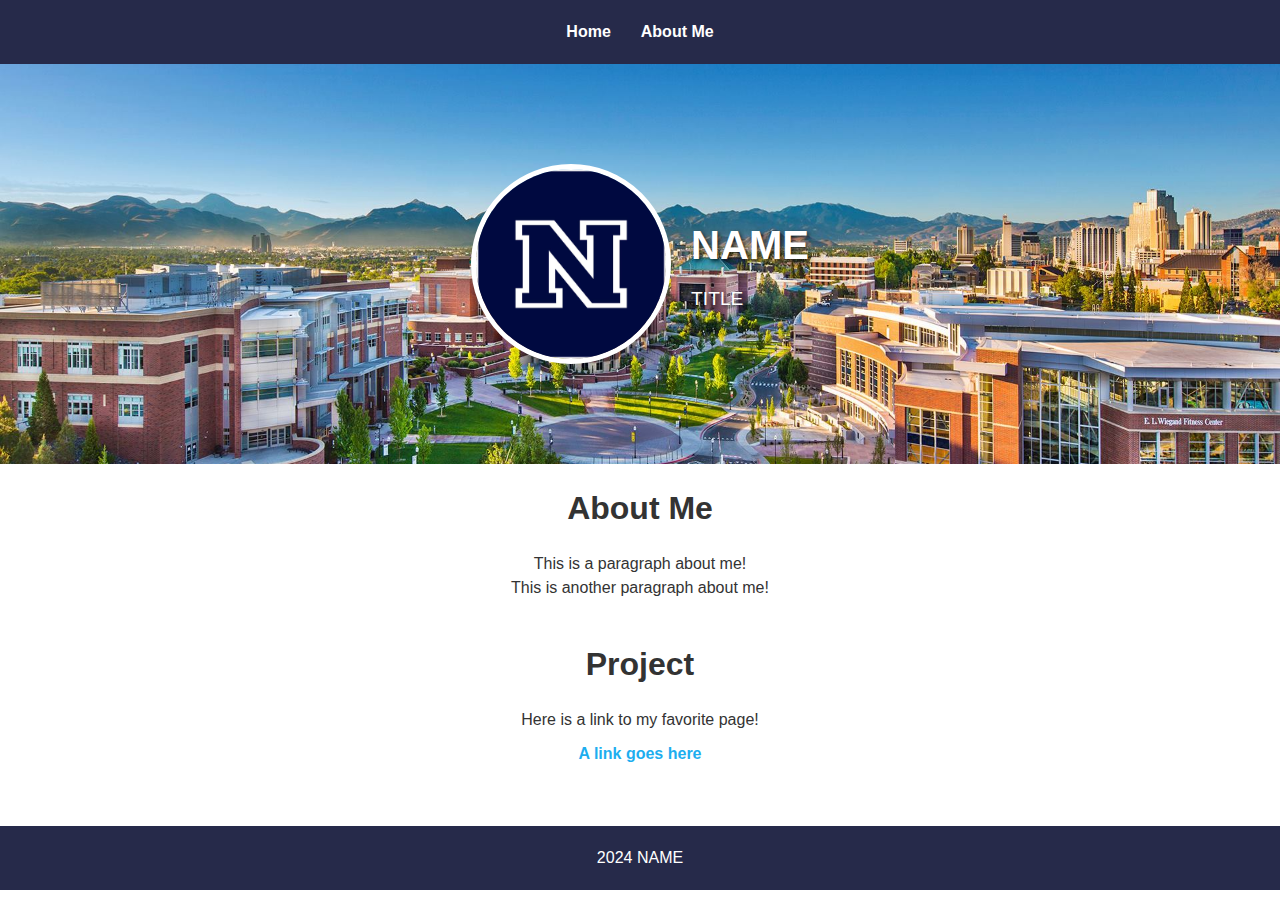
==== index.html @ 071ac872 "added html me scrpits style unr images" ====
<!DOCTYPE html>
<html>
<head>
    <title>My Page</title>
    <link rel="stylesheet" href="style.css">
    <meta name="viewport" content="width=device-width, initial-scale=1.0">
</head>
<body>
    <header>
        <nav>
            <div class="menu-toggle" id="mobile-menu">
                <span class="bar"></span>
                <span class="bar"></span>
                <span class="bar"></span>
            </div>
            <ul class="nav-links" id="nav-links">
                <li><a href="index.html">Home</a></li>
                <li><a href="about.html">About Me</a></li>
            </ul>
        </nav>
    </header>
    <div class="hero">
        <div class="hero-content">
            <img src="me.jpg" alt="Image of Me">
            <div class="hero-text">
                <h1>NAME</h1>
                <p>TITLE</p>
            </div>
        </div>
    </div>
    <main>
        <section>
            <h2>About Me</h2>
            <p>
                This is a paragraph about me!
            </p>

            <p>
                This is another paragraph about me!
            </p>
                
        </section>
        <section>
            <h2>Project</h2>
            <p>
                Here is a link to my favorite page!
            </p>
            <ul>
                <li>
                    <a href="https://github.com">A link goes here</a>
                </li>
                
            </ul>
        </section>
    </main>
    <footer>
        <p>2024 NAME</p>
    </footer>
    <script src="script.js"></script>
</body>
</html>
---- style.css ----
/* General Reset and Global Styles */
*,
:after,
:before {
    box-sizing: border-box;
    margin: 0;
    padding: 0;
}

body {
    font-family: -apple-system, BlinkMacSystemFont, Segoe UI, Roboto, Helvetica Neue, Arial, Noto Sans, sans-serif, Apple Color Emoji, Segoe UI Emoji, Segoe UI Symbol, Noto Color Emoji;
    font-size: 1rem;
    font-weight: 400;
    line-height: 1.5;
    color: #333;
    background-color: #fff;
}

header {
    background-color: #262A4A;
    padding: 20px 0;
    position: relative;
}

nav {
    display: flex;
    justify-content: center;
    align-items: center;
}

nav .menu-toggle {
    display: none;
    flex-direction: column;
    cursor: pointer;
}

nav .menu-toggle .bar {
    height: 3px;
    width: 25px;
    background-color: #fff;
    margin: 4px 0;
}

nav ul {
    list-style: none;
    display: flex;
}

nav ul li {
    margin: 0 15px;
}

nav ul li a {
    color: #fff;
    text-decoration: none;
    font-weight: bold;
}

/* Hero Section */
.hero {
    background: url('unr.jpg') no-repeat center center/cover;
    color: #fff;
    padding: 100px 20px;
}

.hero-content {
    display: flex;
    align-items: center;
    justify-content: center;
}

.hero img {
    border-radius: 50%;
    width: 200px; /* Increase the image size */
    height: 200px;
    object-fit: cover;
    object-position: top; /* Adjust to show more of the head */
    margin-right: 20px;
    border: 5px solid #fff; /* Add white border */
}

.hero-text {
    text-align: left;
}

.hero h1,
.hero p {
    text-shadow: 2px 2px 4px rgba(0, 0, 0, 0.7); /* Add black outline */
}

.hero h1 {
    font-size: 2.5rem;
    margin-bottom: 10px;
}

.hero p {
    font-size: 1.2rem;
}

main {
    padding: 20px;
}

section {
    margin-bottom: 40px;
    text-align: center;
}

section h2 {
    font-size: 2rem;
    margin-bottom: 20px;
    text-align: center;
}

section p {
    max-width: 800px;
    margin: 0 auto;
    text-align: center;
}

section ul {
    list-style: none;
    text-align: center;
    padding: 0;
}

section ul li {
    margin: 10px 0;
}

section ul li a {
    text-decoration: none;
    color: #1DAEEF;
    font-weight: bold;
}

footer {
    text-align: center;
    padding: 20px;
    background-color: #262A4A;
    color: #fff;
}

/* Responsive Styles */
@media (max-width: 768px) {
    .hero {
        text-align: center;
    }

    .hero-content {
        flex-direction: column;
    }

    .hero img {
        margin-right: 0;
        margin-bottom: 20px;
    }

    .hero h1 {
        font-size: 2rem;
    }

    .hero p {
        font-size: 1rem;
    }

    section h2 {
        font-size: 1.5rem;
    }

    nav {
        justify-content: space-between; /* Ensure the menu toggle is aligned to the right */
    }

    nav ul {
        flex-direction: column;
        position: absolute;
        top: 100%;
        left: 0;
        right: 0;
        background-color: #262A4A;
        display: none; /* Hide menu by default */
    }

    nav ul.showing {
        display: flex; /* Show menu when toggled */
    }

    nav .menu-toggle {
        display: flex;
    }
}
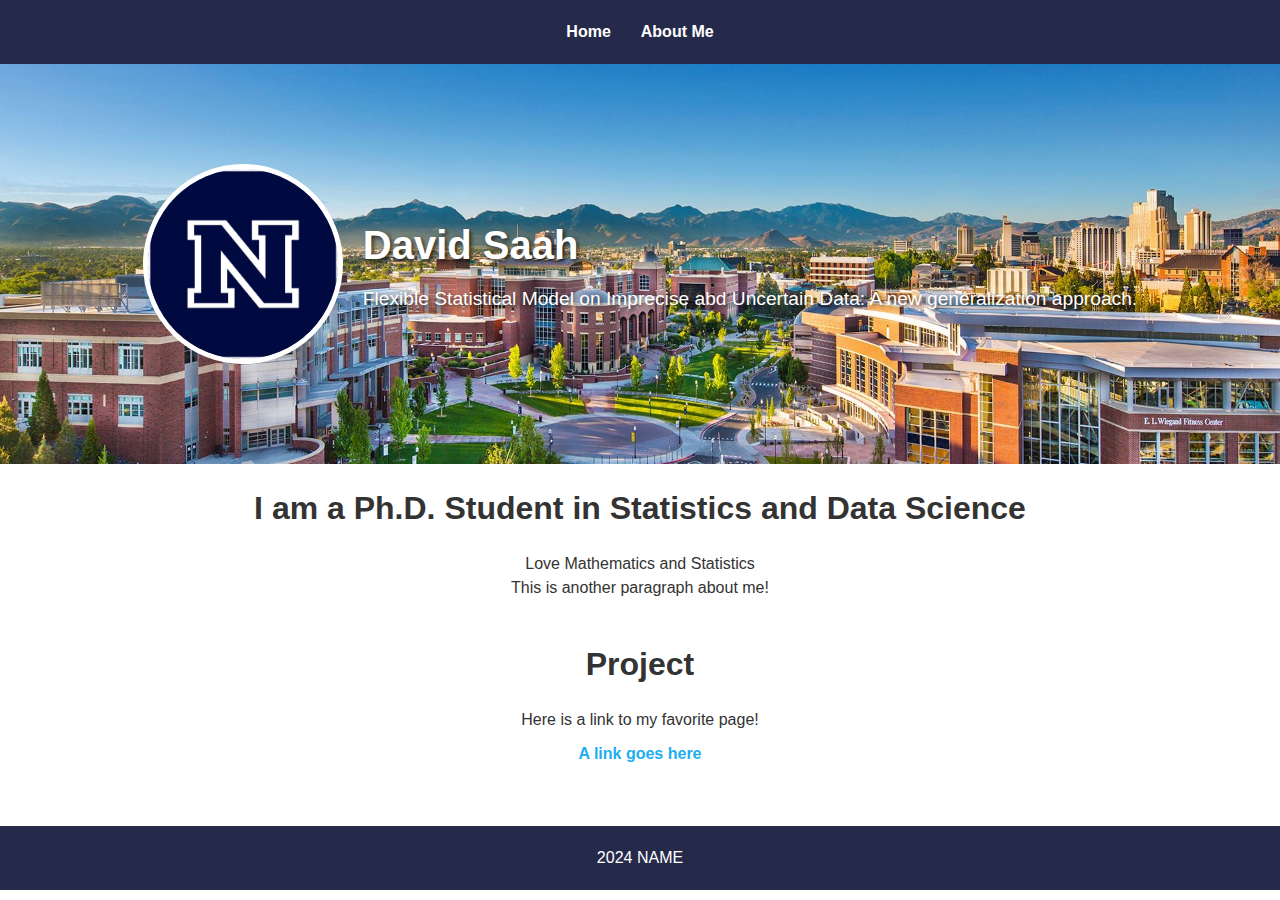
==== commit 415e0e8a: "updated html" ====
--- a/index.html
+++ b/index.html
@@ -23,16 +23,16 @@
         <div class="hero-content">
             <img src="me.jpg" alt="Image of Me">
             <div class="hero-text">
-                <h1>NAME</h1>
-                <p>TITLE</p>
+                <h1>David Saah</h1>
+                <p>Flexible Statistical Model on Imprecise abd Uncertain Data: A new generalization approach.</p>
             </div>
         </div>
     </div>
     <main>
         <section>
-            <h2>About Me</h2>
+            <h2>I am a Ph.D. Student in Statistics and Data Science</h2>
             <p>
-                This is a paragraph about me!
+                Love Mathematics and Statistics
             </p>
 
             <p>
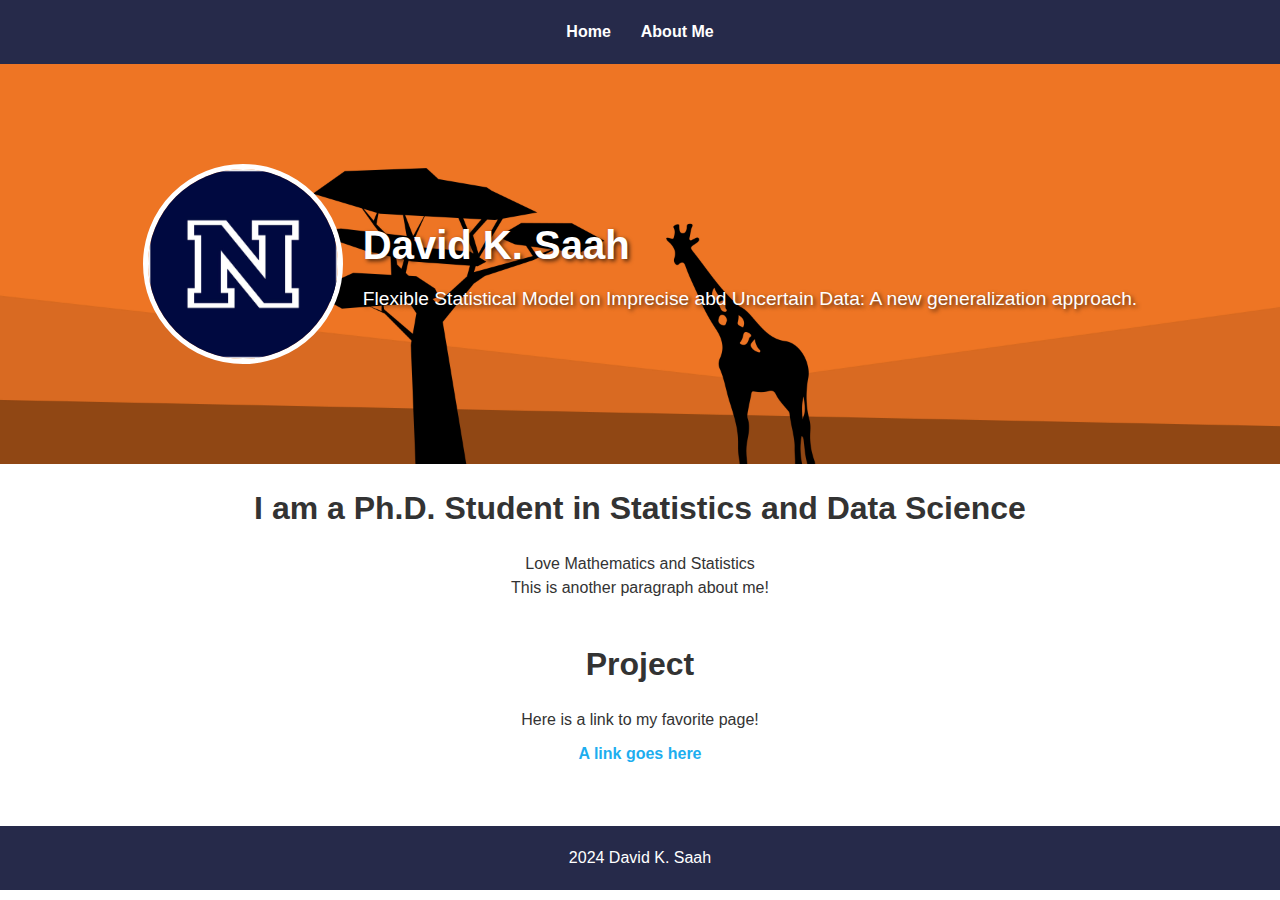
==== commit 1b10ff82: "updated style and html" ====
--- a/index.html
+++ b/index.html
@@ -23,7 +23,7 @@
         <div class="hero-content">
             <img src="me.jpg" alt="Image of Me">
             <div class="hero-text">
-                <h1>David Saah</h1>
+                <h1>David K. Saah</h1>
                 <p>Flexible Statistical Model on Imprecise abd Uncertain Data: A new generalization approach.</p>
             </div>
         </div>
@@ -47,14 +47,14 @@
             </p>
             <ul>
                 <li>
-                    <a href="https://github.com">A link goes here</a>
+                    <a href="https://github.com/saahdavid">A link goes here</a>
                 </li>
                 
             </ul>
         </section>
     </main>
     <footer>
-        <p>2024 NAME</p>
+        <p>2024 David K. Saah</p>
     </footer>
     <script src="script.js"></script>
 </body>
--- a/style.css
+++ b/style.css
@@ -58,7 +58,7 @@
 
 /* Hero Section */
 .hero {
-    background: url('unr.jpg') no-repeat center center/cover;
+    background: url('africa.jpg') no-repeat center center/cover;
     color: #fff;
     padding: 100px 20px;
 }
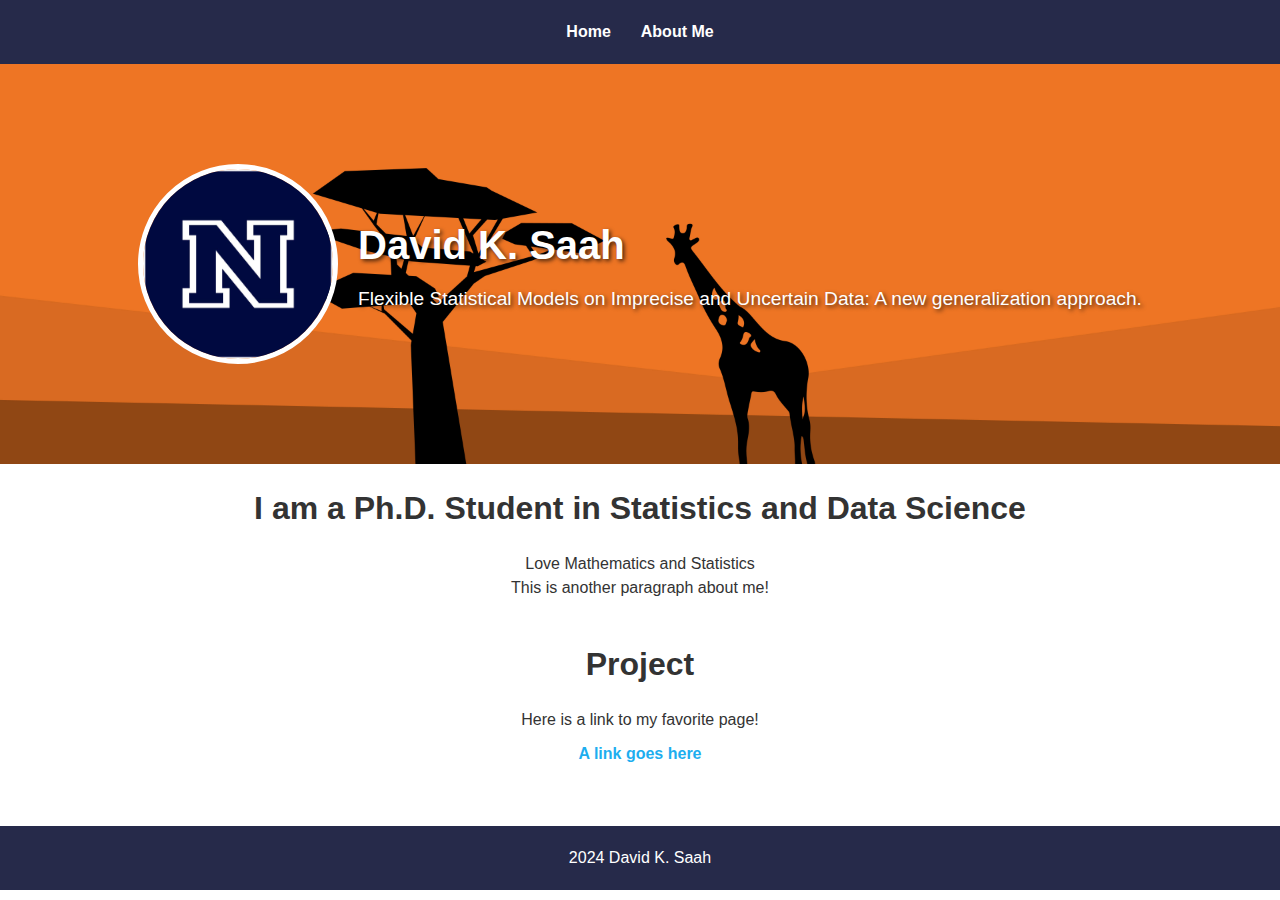
==== commit 3124efb6: "update on html" ====
--- a/index.html
+++ b/index.html
@@ -24,7 +24,7 @@
             <img src="me.jpg" alt="Image of Me">
             <div class="hero-text">
                 <h1>David K. Saah</h1>
-                <p>Flexible Statistical Model on Imprecise abd Uncertain Data: A new generalization approach.</p>
+                <p>Flexible Statistical Models on Imprecise and Uncertain Data: A new generalization approach.</p>
             </div>
         </div>
     </div>
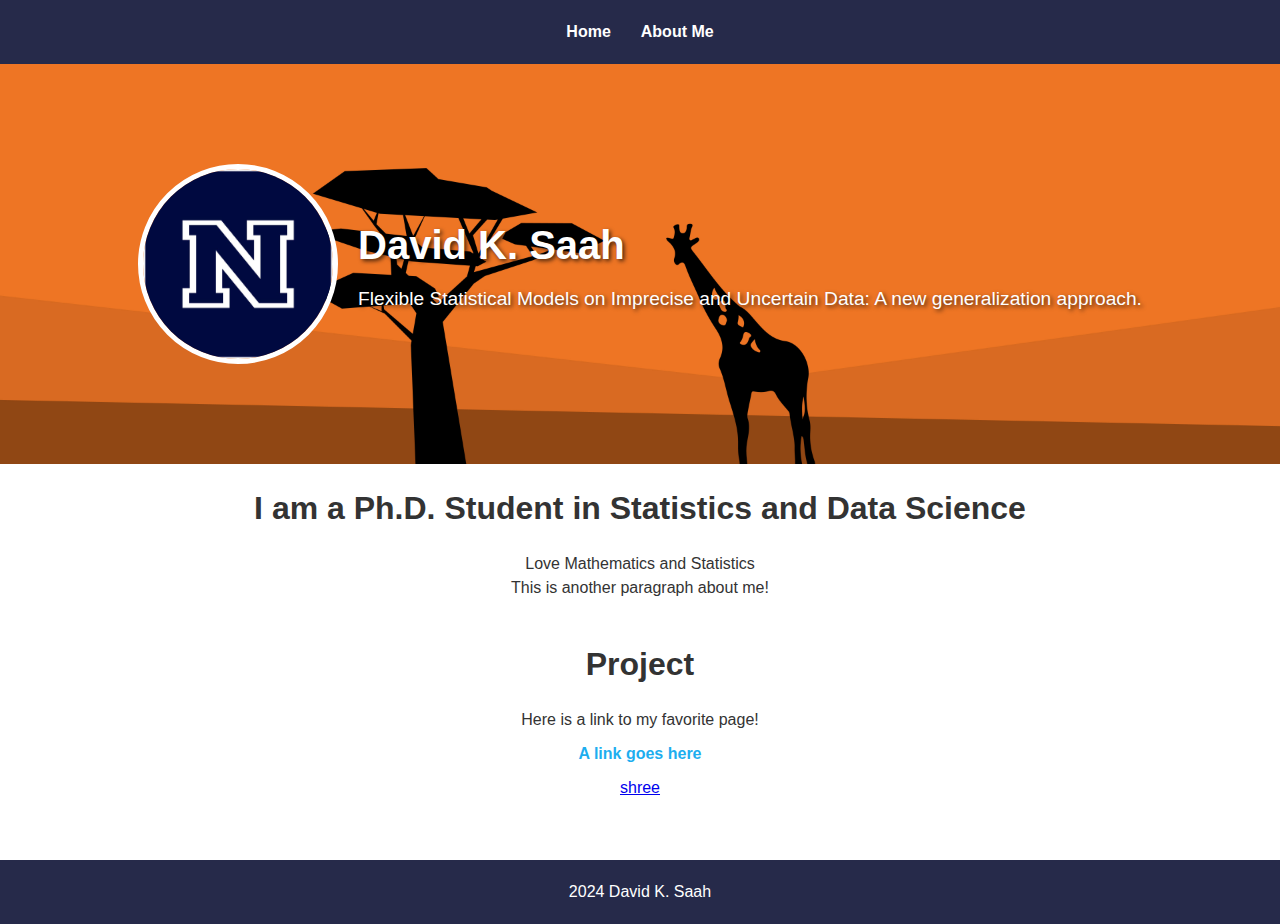
==== commit d2e684b9: "added a pdf file" ====
--- a/index.html
+++ b/index.html
@@ -51,6 +51,12 @@
                 </li>
                 
             </ul>
+
+            <!-- Embed PDF File -->
+                <object src="Weekly Meal planner1.pdf" type="application/pdf" title="SamplePdf" width="500" height="720">
+                    <a href="Weekly Meal planner1.pdf">shree</a> 
+                </object>
+
         </section>
     </main>
     <footer>
